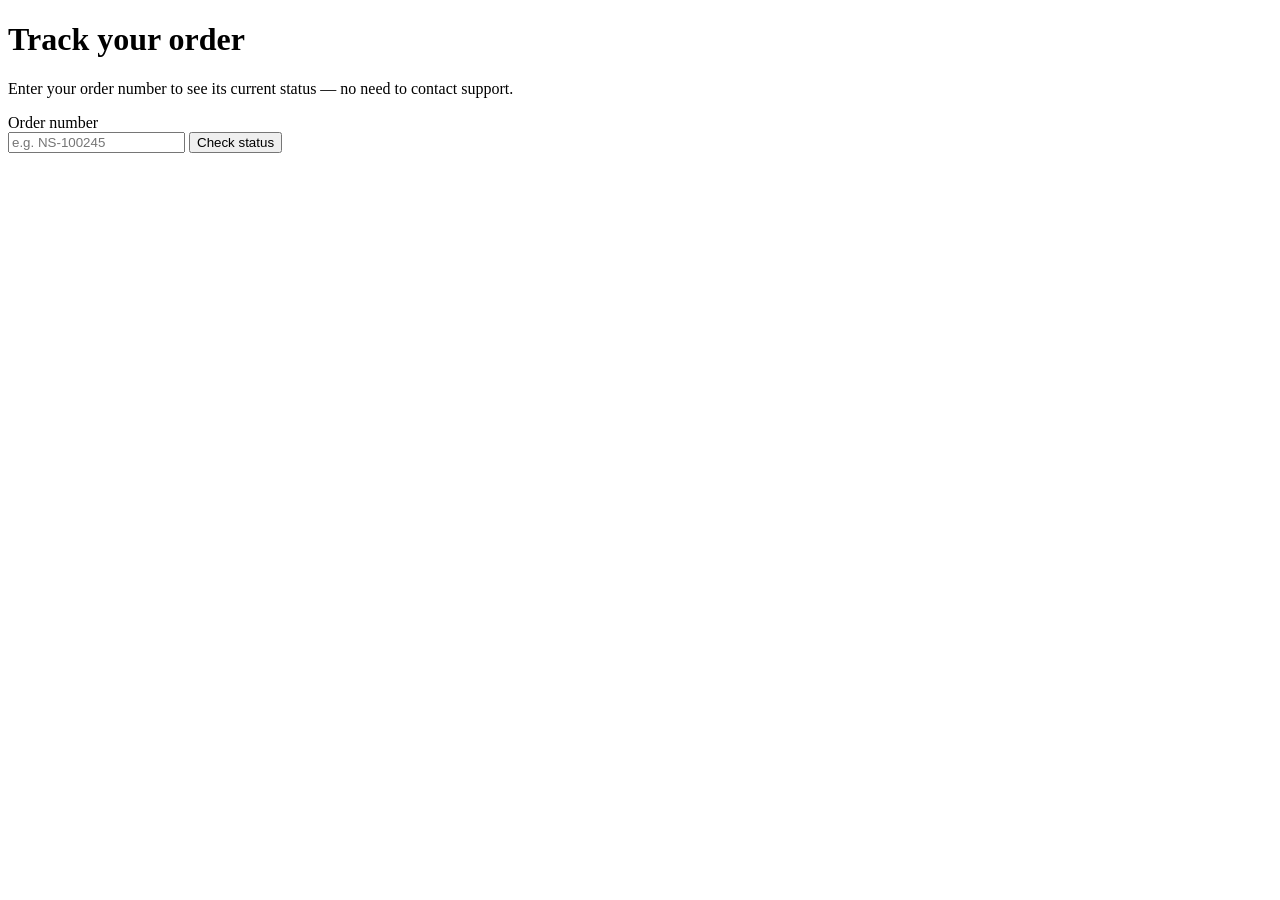
==== frontend/assets/frontend/order-status.html @ 62db19bd "chore: set up frontend project structure (refs #1)" ====
<!DOCTYPE html>
<html lang="en">
<head>
  <meta charset="UTF-8" />
  <meta name="viewport" content="width=device-width, initial-scale=1.0" />
  <title>Order Status — Northstar Support</title>
  <link rel="stylesheet" href__="css/styles.css" />
</head>
<body>
  <script src="js/nav.js"></script>

  <main class="page">
    <header class="page-header">
      <h1>Track your order</h1>
      <p class="subtitle">Enter your order number to see its current status — no need to contact support.</p>
    </header>

    <section class="card">
      <form id="order-status-form" novalidate>
        <label for="order-number" class="field-label">Order number</label>
        <div class="input-row">
          <input
            type="text"
            id="order-number"
            name="order-number"
            placeholder="e.g. NS-100245"
            autocomplete="off"
            aria-describedby="order-error"
          />
          <button type="submit" id="submit-btn" class="btn-primary">Check status</button>
        </div>
        <p id="order-error" class="error-text" role="alert" aria-live="polite"></p>
      </form>

      <!-- Processing state (hidden until submit) -->
      <div id="processing" class="processing" hidden>
        <span class="spinner" aria-hidden="true"></span>
        <span>Looking up your order…</span>
      </div>

      <!-- Order status response area -->
      <div id="result" class="result" hidden aria-live="polite"></div>
    </section>
  </main>

  <script src="js/api.js"></script>
  <script src="js/order-status.js"></script>
</body>
</html>
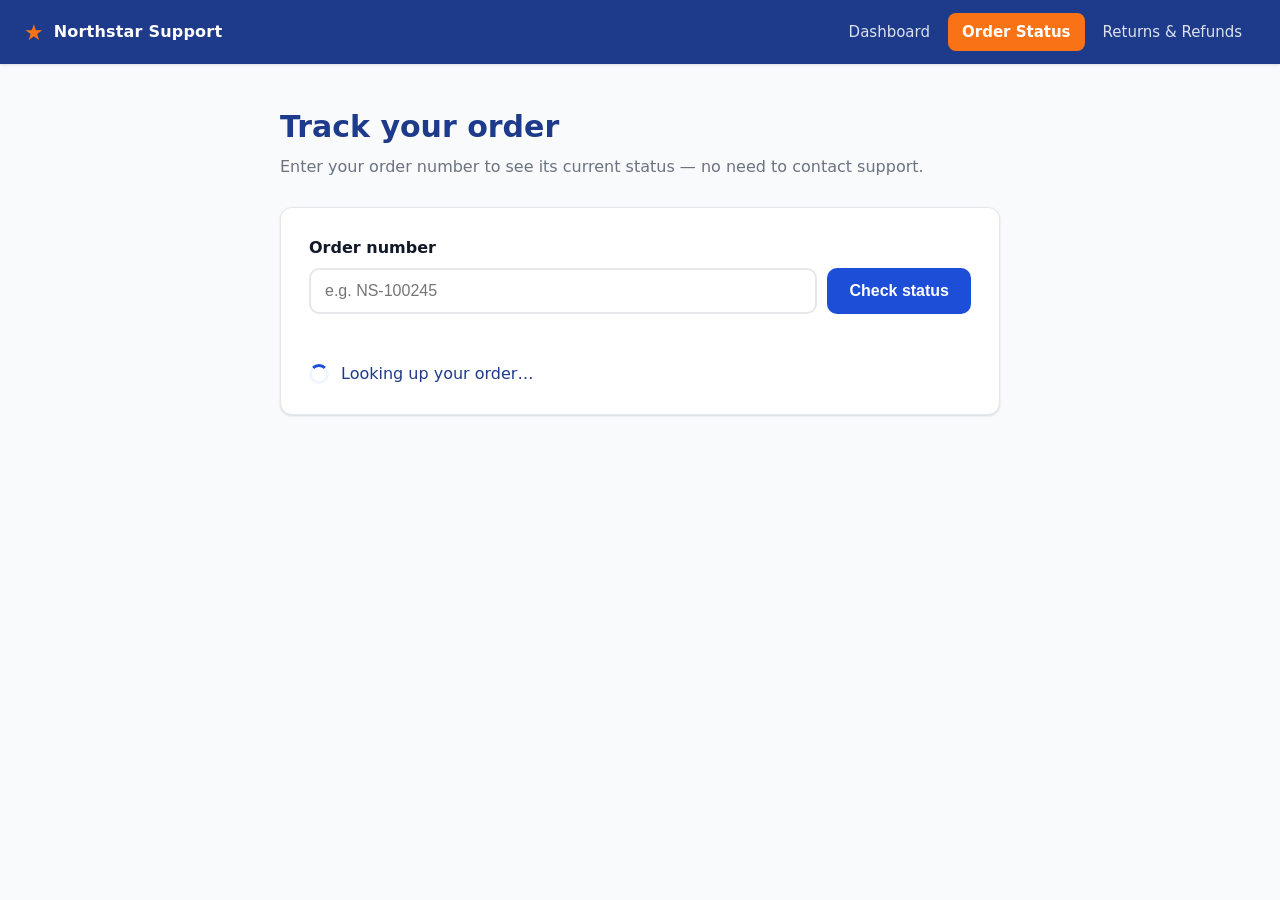
==== commit 01befd2d: "Update order-status.html" ====
--- a/frontend/assets/frontend/order-status.html
+++ b/frontend/assets/frontend/order-status.html
@@ -4,7 +4,7 @@
   <meta charset="UTF-8" />
   <meta name="viewport" content="width=device-width, initial-scale=1.0" />
   <title>Order Status — Northstar Support</title>
-  <link rel="stylesheet" href__="css/styles.css" />
+  <link rel="stylesheet" href="css/styles.css" />
 </head>
 <body>
   <script src="js/nav.js"></script>
@@ -46,4 +46,4 @@
   <script src="js/api.js"></script>
   <script src="js/order-status.js"></script>
 </body>
-</html>+</html>
--- a/frontend/assets/frontend/css/styles.css
+++ b/frontend/assets/frontend/css/styles.css
@@ -0,0 +1,138 @@
+:root {
+  --blue: #1d4ed8;
+  --blue-dark: #1e3a8a;
+  --blue-light: #eff6ff;
+  --orange: #f97316;
+  --orange-dark: #c2410c;
+  --black: #111827;
+  --gray: #6b7280;
+  --border: #e5e7eb;
+  --bg: #f8fafc;
+  --white: #ffffff;
+  --radius: 12px;
+  --shadow: 0 1px 3px rgba(17,24,39,.08), 0 1px 2px rgba(17,24,39,.06);
+}
+
+* { box-sizing: border-box; margin: 0; padding: 0; }
+
+body {
+  font-family: ui-sans-serif, system-ui, -apple-system, "Segoe UI", Roboto, sans-serif;
+  background: var(--bg);
+  color: var(--black);
+  line-height: 1.5;
+}
+
+/* ===== Navigation (Issue #2) ===== */
+.navbar {
+  display: flex;
+  align-items: center;
+  justify-content: space-between;
+  padding: 0 24px;
+  height: 64px;
+  background: var(--blue-dark);
+  color: var(--white);
+  box-shadow: var(--shadow);
+}
+.nav-brand { display: flex; align-items: center; gap: 10px; }
+.nav-logo { color: var(--orange); font-size: 22px; }
+.nav-title { font-weight: 700; letter-spacing: .2px; }
+.nav-links { display: flex; gap: 4px; }
+.nav-link {
+  color: rgba(255,255,255,.85);
+  text-decoration: none;
+  padding: 8px 14px;
+  border-radius: 8px;
+  font-size: 15px;
+  transition: background .15s, color .15s;
+}
+.nav-link:hover { background: rgba(255,255,255,.12); color: #fff; }
+.nav-link.active { background: var(--orange); color: #fff; font-weight: 600; }
+
+/* ===== Page layout ===== */
+.page { max-width: 760px; margin: 0 auto; padding: 40px 20px; }
+.page-header { margin-bottom: 28px; }
+.page-header h1 { font-size: 30px; color: var(--blue-dark); }
+.subtitle { color: var(--gray); margin-top: 6px; }
+
+/* ===== Card ===== */
+.card {
+  background: var(--white);
+  border: 1px solid var(--border);
+  border-radius: var(--radius);
+  padding: 28px;
+  box-shadow: var(--shadow);
+}
+
+/* ===== Form ===== */
+.field-label { display: block; font-weight: 600; margin-bottom: 8px; color: var(--black); }
+.input-row { display: flex; gap: 10px; flex-wrap: wrap; }
+#order-number {
+  flex: 1;
+  min-width: 220px;
+  padding: 12px 14px;
+  border: 2px solid var(--border);
+  border-radius: 10px;
+  font-size: 16px;
+  transition: border-color .15s;
+}
+#order-number:focus { outline: none; border-color: var(--blue); }
+#order-number[aria-invalid="true"] { border-color: var(--orange-dark); background: #fff7ed; }
+.btn-primary {
+  background: var(--blue);
+  color: #fff;
+  border: none;
+  padding: 12px 22px;
+  border-radius: 10px;
+  font-size: 16px;
+  font-weight: 600;
+  cursor: pointer;
+  transition: background .15s;
+}
+.btn-primary:hover { background: var(--blue-dark); }
+.btn-primary:disabled { background: var(--gray); cursor: not-allowed; }
+.error-text { color: var(--orange-dark); font-size: 14px; margin-top: 8px; min-height: 18px; }
+
+/* ===== Processing state ===== */
+.processing {
+  display: flex;
+  align-items: center;
+  gap: 12px;
+  margin-top: 22px;
+  color: var(--blue-dark);
+  font-weight: 500;
+}
+.spinner {
+  width: 20px; height: 20px;
+  border: 3px solid var(--blue-light);
+  border-top-color: var(--blue);
+  border-radius: 50%;
+  animation: spin .7s linear infinite;
+}
+@keyframes spin { to { transform: rotate(360deg); } }
+
+/* ===== Result ===== */
+.result { margin-top: 24px; border-top: 1px solid var(--border); padding-top: 22px; }
+.result-head { display: flex; align-items: center; gap: 12px; margin-bottom: 18px; }
+.result-order { font-weight: 700; color: var(--black); }
+.status-badge {
+  padding: 5px 12px;
+  border-radius: 999px;
+  font-size: 13px;
+  font-weight: 600;
+  color: #fff;
+}
+.status-shipped { background: var(--blue); }
+.status-processing { background: var(--orange); }
+.status-delivered { background: #16a34a; }
+.result-grid { display: grid; grid-template-columns: repeat(3, 1fr); gap: 16px; }
+.result-grid dt { font-size: 12px; text-transform: uppercase; color: var(--gray); letter-spacing: .05em; }
+.result-grid dd { font-size: 16px; font-weight: 600; margin-top: 4px; }
+.result-help { margin-top: 20px; font-size: 14px; color: var(--gray); }
+.result-help a { color: var(--blue); font-weight: 600; }
+.result-error { color: var(--orange-dark); font-weight: 500; }
+
+@media (max-width: 560px) {
+  .result-grid { grid-template-columns: 1fr; }
+  .navbar { flex-direction: column; height: auto; padding: 12px; gap: 10px; }
+  .page-header h1 { font-size: 24px; }
+}
